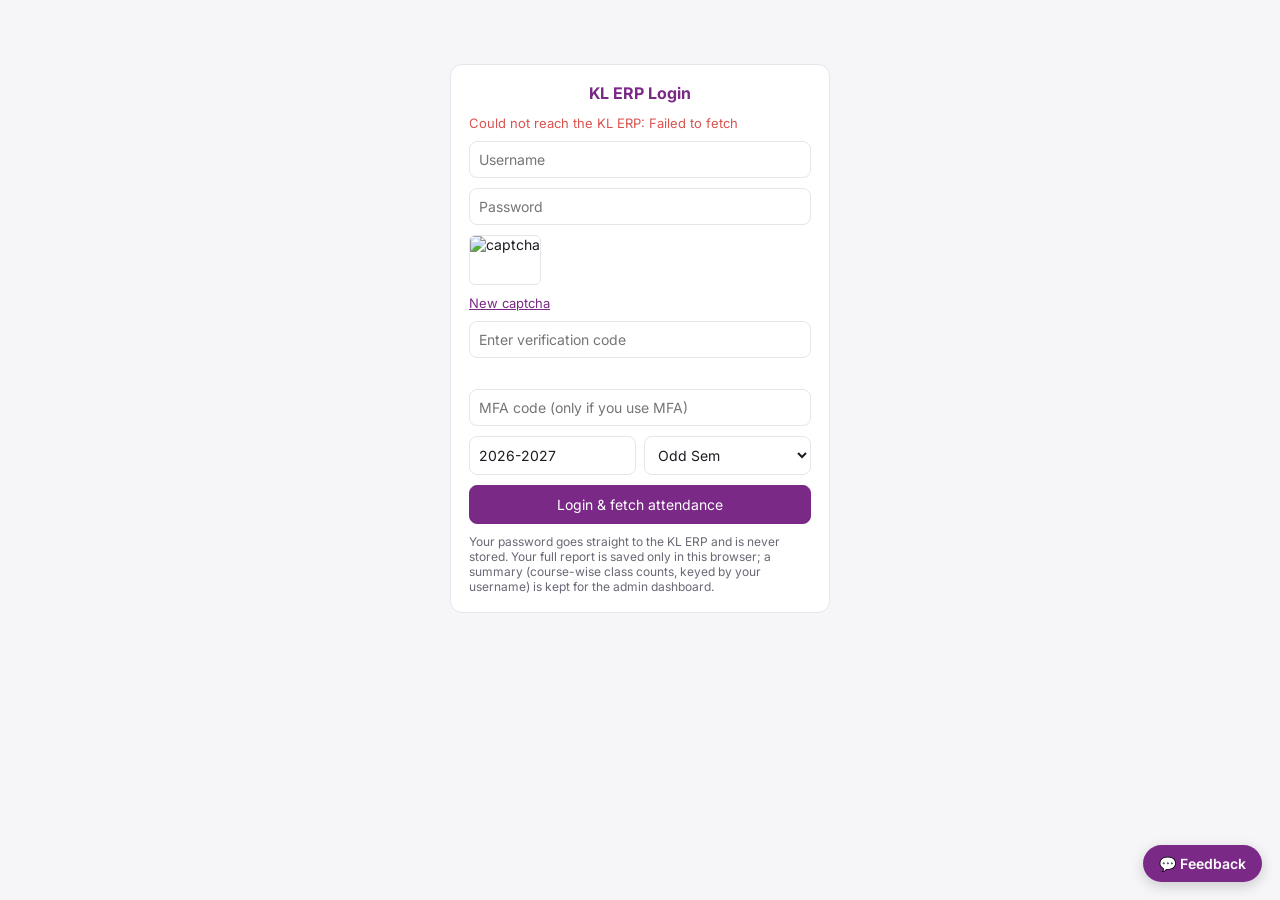
==== index.html @ fac348c5 "KLEF ERP frontend: attendance report, academic calendar, admin, feedback, on-device captcha auto-fil" ====
<!DOCTYPE html>
<html lang="en"><head><meta charset="utf-8"><meta name="viewport" content="width=device-width,initial-scale=1">
<title>Attendance · 2026-27 Odd Sem</title>
<link href="https://fonts.googleapis.com/css2?family=Inter:wght@400;500;600;700&display=swap" rel="stylesheet">
<link rel="stylesheet" href="css/app.css">
</head><body><div class="wrap"><div id="login" class="card" style="max-width:380px;margin:40px auto;display:none">
<h2 style="color:var(--acc);text-align:center">KL ERP Login</h2>
<form id="lf" style="display:flex;flex-direction:column;gap:10px">
<div id="lerr" style="color:var(--a);font-size:13px"></div>
<input name="username" placeholder="Username" required autocomplete="username">
<input name="password" type="password" placeholder="Password" required autocomplete="current-password">
<img id="cap" alt="captcha" title="Click for a new captcha" style="height:50px;align-self:flex-start;border:1px solid var(--line);border-radius:6px;background:#fff;cursor:pointer">
<a href="#" id="newcap" style="font-size:13px;color:var(--acc)">New captcha</a>
<input name="captcha" placeholder="Enter verification code" required autocomplete="off">
<div id="capst" class="mut" style="font-size:12px;margin-top:-4px;min-height:15px"></div>
<input name="mfa" placeholder="MFA code (only if you use MFA)" autocomplete="one-time-code">
<div style="display:flex;gap:8px"><input name="year" style="flex:1;min-width:0" title="Academic year"><select name="sem" style="flex:1"><option>Odd Sem</option><option>Even Sem</option><option>Summer Term</option><option>Term3</option></select></div>
<button id="lbtn" class="on" style="padding:10px">Login &amp; fetch attendance</button>
<a href="#" id="cancel" style="font-size:13px;color:var(--acc);text-align:center;display:none">← back to saved report</a>
<p class="mut" style="font-size:12px;margin:0">Your password goes straight to the KL ERP and is never stored. Your full report is saved only in this browser; a summary (course-wise class counts, keyed by your username) is kept for the admin dashboard.</p>
</form></div>
<style>#lf input,#lf select{padding:9px;border:1px solid var(--line);border-radius:8px;background:var(--card);color:var(--ink);font:inherit}</style><div id="report" style="display:none">
<nav class="top"><a href="./" class="cur">Attendance</a><a href="calendar">Academic calendar</a></nav>
<header><div><h1>Attendance Report</h1><div class="mut"><span id="who"></span>KL University · <span id="term"></span></div></div>
<div style="text-align:right"><div class="mut" id="asof"></div><a href="#" id="refresh" style="display:inline-block;margin-top:6px;padding:6px 12px;border-radius:8px;background:var(--acc);color:#fff;text-decoration:none">↻ Refresh from ERP</a></div></header>
<div class="tiles" id="tiles"></div>

<div class="card"><div class="controls" style="justify-content:space-between"><h2 style="margin:0">Course structure &amp; consolidated attendance</h2>
<label class="mut">Target % <select id="tgt"><option>75</option><option>80</option><option selected>85</option></select></label></div>
<div class="scroll"><table id="ctab"></table></div>
<p class="mut" style="font-size:12px;margin:10px 0 0">L = Lecture, P = Practical, S = Skill. "Weighted %" is the ERP's own figure. "To reach" = classes in a row you'd need to attend to get to the target; "Can skip" = classes you could miss and still stay at the target. "Rest of semester" uses the academic calendar: it estimates the classes still to come until the last instruction day (skipping Sundays, holidays and exam weeks) from how often each course has met on each weekday so far. Pick the target your department uses.</p></div>

<div class="card"><h2>Attendance calendar</h2>
<div class="controls"><select id="cf"></select></div>
<div class="months" id="months"></div>
<div class="legend" style="flex-wrap:wrap"><span style="--c:var(--p)">All present</span><span style="--c:var(--mix)">Some absent</span><span style="--c:var(--a)">All absent</span><span id="klegend" style="display:contents"></span></div>
<div id="detail" class="mut">Click a day to see every hour and what the academic calendar says about it.</div></div>

<div class="card"><h2>Course-wise register</h2><div id="reg"></div></div>

<div class="card"><h2>Days with absences</h2><div class="scroll"><table id="abs"></table></div></div>
</div></div>
<script type="module">
import {API} from "./js/config.js";
import {solve,warmUp} from "./js/captcha-solver.js";
import {KINDS,termFor,termStats,project,plan,lastLogged,addDays,eventsOn,kindOn,todayKey} from "./js/academic-calendar.js";
let META,D,TERM,PROJ,TS;
const tcase=s=>s.toLowerCase().replace(/\b\w/g,m=>m.toUpperCase()).replace(/\b(And|For|Of|To|In)\b/g,x=>x.toLowerCase());
const T={L:'Lecture',P:'Practical',S:'Skill',T:'Tutorial'};
const pc=(a,c)=>c?a/c*100:0, f1=x=>x.toFixed(1)+'%';
const col=p=>p>=85?'var(--p)':p>=75?'var(--mix)':'var(--a)';
function prep(){D.forEach((c,i)=>{c.id=i;c.name=tcase(c.name)})}
function tiles(){const tc=D.reduce((s,c)=>s+c.tc,0),ta=D.reduce((s,c)=>s+c.ta,0);
 const codes=new Set(D.map(c=>c.code)).size, low=D.filter(c=>pc(c.ta,c.tc)<+tgt.value).length;
 const days=new Set(D.flatMap(c=>c.s.map(s=>s[0]))).size;
 document.getElementById('tiles').innerHTML=[['Overall attendance',f1(pc(ta,tc))],['Classes attended',ta+' / '+tc],['Classes missed',tc-ta],['Courses',codes+' ('+D.length+' parts)'],['Working days logged',days],['Below '+tgt.value+'%',low],...calTiles()].map(([k,v])=>`<div class="tile"><span class="mut">${k}</span><b>${v}</b></div>`).join('')}
function ctab(){const t=+tgt.value/100;let h=`<tr><th>Code</th><th>Course</th><th>Type</th><th>Section</th><th class="n">Held</th><th class="n">Attended</th><th class="n">Absent</th><th>%</th><th class="n">Weighted %</th><th class="n">To reach / Can skip</th><th>Rest of semester</th></tr>`;
 const g={};D.forEach(c=>(g[c.code]=g[c.code]||[]).push(c));
 for(const k in g){const cs=g[k];if(cs.length>1){const tc=cs.reduce((s,c)=>s+c.tc,0),ta=cs.reduce((s,c)=>s+c.ta,0);h+=`<tr class="grp"><td>${k}</td><td>${cs[0].name}</td><td colspan="2">${cs.length} components, combined</td><td class="n">${tc}</td><td class="n">${ta}</td><td class="n">${tc-ta}</td><td>${bar(pc(ta,tc))}</td><td></td><td></td><td>${TERM?rest(ta,tc,cs.reduce((s,c)=>s+PROJ.rem[c.id],0)):''}</td></tr>`}
  cs.forEach(c=>{const p=pc(c.ta,c.tc);const need=Math.max(0,Math.ceil((t*c.tc-c.ta)/(1-t)));const skip=Math.max(0,Math.floor(c.ta/t-c.tc));
   h+=`<tr><td>${cs.length>1?'':k}</td><td>${cs.length>1?'<span class="mut">↳ '+T[c.ltps]+'</span>':c.name}</td><td>${T[c.ltps]||c.ltps}</td><td>${c.sec}</td><td class="n">${c.tc}</td><td class="n">${c.ta}</td><td class="n">${c.tab}</td><td>${bar(p)}</td><td class="n">${c.wp}</td><td class="n">${need?`<span class="pill bad">attend ${need}</span>`:`<span class="pill ok">skip ${skip}</span>`}</td><td>${TERM?rest(c.ta,c.tc,PROJ.rem[c.id]):'<span class="mut">not in calendar</span>'}</td></tr>`})}
 const tc=D.reduce((s,c)=>s+c.tc,0),ta=D.reduce((s,c)=>s+c.ta,0);
 h+=`<tr style="font-weight:700"><td></td><td>TOTAL</td><td></td><td></td><td class="n">${tc}</td><td class="n">${ta}</td><td class="n">${tc-ta}</td><td>${bar(pc(ta,tc))}</td><td></td><td></td><td>${TERM?rest(ta,tc,D.reduce((s,c)=>s+PROJ.rem[c.id],0)):''}</td></tr>`;
 document.getElementById('ctab').innerHTML=h}
const bar=p=>`<span class="bar"><i style="width:${p}%;background:${col(p)}"></i></span>${f1(p)}`;
const lab=c=>c.name+' ('+(T[c.ltps]||c.ltps)+')';
function byDay(){const m={};D.forEach(c=>{if(cf.value!=='all'&&+cf.value!==c.id)return;c.s.forEach(([d,h,k])=>(m[d]=m[d]||[]).push({c,h,k}))});return m}
function cal(){const m=byDay(),td=todayKey();let out='';const ds=D.flatMap(c=>c.s.map(s=>s[0])).sort();
 const lo=[ds[0],TERM?.start].filter(Boolean).sort()[0],hi=[ds.at(-1),TERM?.end].filter(Boolean).sort().at(-1);
 if(!lo){months.innerHTML='<p class="mut">No classes logged yet.</p>';return}
 const y0=+lo.slice(0,4),m0=+lo.slice(5,7),y1=+hi.slice(0,4),m1=+hi.slice(5,7);
 for(let y=y0,mo=m0;y<y1||(y===y1&&mo<=m1);mo===12?(y++,mo=1):mo++){const first=new Date(y,mo-1,1),n=new Date(y,mo,0).getDate();let g='MTWTFSS'.split('').map(x=>`<div class="dow">${x}</div>`).join('');for(let i=0;i<(first.getDay()+6)%7;i++)g+='<div></div>';
 for(let d=1;d<=n;d++){const key=`${y}-${String(mo).padStart(2,'0')}-${String(d).padStart(2,'0')}`,e=m[key],k=kindOn(key),a=e?e.filter(x=>x.k==='A').length:0;
  const cls=['day',e&&'has',k&&'ev',key===td&&'today'].filter(Boolean).join(' '),bg=!e?'':a===0?'var(--p)':a===e.length?'var(--a)':'var(--mix)';
  const st=[bg&&'background:'+bg,k&&'--k:'+KINDS[k].color].filter(Boolean).join(';');
  g+=`<div class="${cls}" data-d="${key}" style="${st}" title="${eventsOn(key).map(x=>x.label).join(' · ')}">${d}${e?`<small>${e.length-a}/${e.length}</small>`:''}</div>`}
 out+=`<div class="mon"><h3>${first.toLocaleString('en',{month:'long'})} ${y}</h3><div class="grid">${g}</div></div>`}
 months.innerHTML=out;months.querySelectorAll('.has,.ev').forEach(el=>{el.style.cursor='pointer';el.onclick=()=>{months.querySelectorAll('.sel').forEach(x=>x.classList.remove('sel'));el.classList.add('sel');show(el.dataset.d,m[el.dataset.d]||[])}});
 const used=new Set((TERM?TERM.events:[]).map(e=>e.kind));klegend.innerHTML=Object.entries(KINDS).filter(([k])=>used.has(k)).map(([,v])=>`<span style="--c:${v.color}">${v.label}</span>`).join('')}
function show(d,e){e.sort((a,b)=>a.h-b.h);detail.classList.remove('mut');detail.innerHTML=`<b>${new Date(d).toDateString()}</b> ${eventsOn(d).map(x=>`<span class="kpill" style="--k:${KINDS[x.kind].color}">${x.label}</span>`).join(' ')}`+(!e.length?'<p class="mut" style="margin:8px 0 0">No classes logged on this day.</p>':`<table style="margin-top:8px"><tr><th>Hour</th><th>Course</th><th>Section</th><th>Status</th></tr>${e.map(x=>`<tr><td>${x.h}</td><td>${lab(x.c)}</td><td>${x.c.sec}</td><td class="mark ${x.k}">${x.k==='P'?'Present':x.k==='A'?'Absent':x.k}</td></tr>`).join('')}</table>`)}
function reg(){document.getElementById('reg').innerHTML=D.map(c=>`<div style="margin-bottom:14px"><div style="display:flex;justify-content:space-between;margin-bottom:6px"><b>${c.code} · ${lab(c)}</b><span class="mut">${c.ta}/${c.tc} · ${c.pct}</span></div><div class="dots">${c.s.map(([d,h,k])=>`<div class="dot" title="${d} · Hour ${h} · ${k==='P'?'Present':'Absent'}" style="background:${k==='P'?'var(--p)':k==='A'?'var(--a)':'var(--mut)'}"></div>`).join('')}</div></div>`).join('')+'<p class="mut" style="font-size:12px">Each square is one class hour, oldest first. Hover over a square to see the date and hour.</p>'}
function abs(){const m={};D.forEach(c=>c.s.forEach(([d,h,k])=>{if(k==='A')(m[d]=m[d]||[]).push(lab(c)+' · H'+h)}));const ks=Object.keys(m).sort();
 document.getElementById('abs').innerHTML='<tr><th>Date</th><th>Day</th><th class="n">Hours missed</th><th>Classes</th></tr>'+ks.map(k=>`<tr><td>${k.split('-').reverse().join('/')}</td><td>${new Date(k).toLocaleDateString('en',{weekday:'short'})}</td><td class="n">${m[k].length}</td><td style="white-space:normal">${m[k].join(', ')}</td></tr>`).join('')}
const fmt=k=>new Date(k).toLocaleDateString('en-IN',{day:'numeric',month:'short'});
function calTiles(){if(!TERM)return[];const n=TS.upcoming[0],sm=x=>`<small style="display:block;font-size:12px;font-weight:500" class="mut">${x}</small>`;
 return[['Class days left',PROJ.left+sm('until '+fmt(TERM.lastClass)+' (last instruction day)')],
  ...(n?[[n.inDays<=0?'Happening now':'Next up',(n.inDays<=0?'Today':n.inDays===1?'Tomorrow':'In '+n.inDays+' days')+sm(n.label)]]:[])]}
function rest(ta,tc,r){const {best,skip}=plan(ta,tc,r,+tgt.value/100),pre=`<span class="mut">~${r} left · </span>`;
 return pre+(skip<0?`<span class="pill bad">max ${f1(best)}</span>`:skip===0?`<span class="pill bad">attend all</span>`:skip>=r?`<span class="pill ok">can miss all</span>`:`<span class="pill ok">can miss ${skip}</span>`)}
function all(){tiles();ctab()}
function boot(){TERM=termFor(META.year,META.sem);if(TERM){PROJ=project(TERM,D,lastLogged(D)||addDays(TERM.classStart,-1));TS=termStats(TERM)}
who.textContent=META.id?META.id+' · ':'';term.textContent=META.year+' '+META.sem;asof.textContent='Fetched from KL ERP · '+META.at;
cf.innerHTML='<option value="all">All courses</option>'+D.map(c=>`<option value="${c.id}">${lab(c)}</option>`).join('');detail.className='mut';detail.textContent='Click a day to see every hour and what the academic calendar says about it.';all();cal();reg();abs()}
tgt.onchange=all;cf.onchange=()=>{cal();detail.className='mut';detail.textContent='Click a day to see every hour and what the academic calendar says about it.'};
const $=id=>document.getElementById(id);
function showReport(v){META=v.meta;D=v.d;prep();$('login').style.display='none';$('report').style.display='';boot()}
async function captcha(){$('cap').src='';$('capst').textContent='';try{const r=await fetch(API+'/api/captcha',{cache:'no-store'});const j=await r.json();if(!r.ok)throw new Error(j.error);TOKEN=j.token;$('cap').src=j.img;autofill()}catch(e){$('lerr').textContent='Could not reach the KL ERP: '+e.message}}
// read the captcha on-device and fill it in, unless the student has typed something themselves
let autoCode='',TOKEN='';
async function autofill(){const img=$('cap'),f=$('lf'),src=img.src;$('capst').textContent='Reading captcha…';
 try{await img.decode();const code=await solve(img);if(img.src!==src)return;
  if(!f.captcha.value||f.captcha.value===autoCode){f.captcha.value=autoCode=code;$('capst').textContent='✨ Auto-filled — check it matches the image'}else $('capst').textContent=''}
 catch(e){if(img.src===src)$('capst').textContent='Auto-fill unavailable — type the code'}}
function showLogin(err=''){$('report').style.display='none';$('login').style.display='';$('lerr').textContent=err;
 const f=$('lf'),n=new Date(),y=n.getFullYear(),odd=n.getMonth()>=6;if(!f.year.value){f.year.value=odd?y+'-'+(y+1):(y-1)+'-'+y;f.sem.value=odd?'Odd Sem':'Even Sem'}
 f.captcha.value='';autoCode='';f.mfa.value='';$('cancel').style.display=saved()?'':'none';captcha()}
const saved=()=>{try{return JSON.parse(localStorage.getItem('klatt'))}catch(e){return null}};
$('lf').onsubmit=async e=>{e.preventDefault();const b=$('lbtn');b.disabled=true;b.textContent='Logging in & fetching…';$('lerr').textContent='';
 try{const r=await fetch(API+'/api/fetch',{method:'POST',headers:{'Content-Type':'application/json'},body:JSON.stringify({...Object.fromEntries(new FormData($('lf'))),token:TOKEN})});const j=await r.json();
  if(!r.ok)throw new Error(j.error||'Failed');try{localStorage.setItem('klatt',JSON.stringify(j))}catch(e){}$('lf').password.value='';showReport(j)}
 catch(err){showLogin(err.message)}finally{b.disabled=false;b.textContent='Login & fetch attendance'}};
$('newcap').onclick=e=>{e.preventDefault();captcha()};$('cap').onclick=captcha;$('lf').captcha.oninput=()=>$('capst').textContent='';warmUp();$('refresh').onclick=e=>{e.preventDefault();showLogin()};$('cancel').onclick=e=>{e.preventDefault();showReport(saved())};
const s=saved();s&&s.d?showReport(s):showLogin();
</script>
<script type="module" src="js/feedback.js"></script>
</body></html>
---- css/app.css ----
:root{--bg:#f6f5f8;--card:#fff;--ink:#1d1b22;--mut:#6b6775;--line:#e7e4ec;--acc:#7a2a86;--p:#2f9e6b;--a:#d9534f;--mix:#e6a23c;--pl:#e3f4ec;--al:#fbe4e3}
@media (prefers-color-scheme:dark){:root{--bg:#141217;--card:#1e1b22;--ink:#eeeaf2;--mut:#9d97a8;--line:#2e2a35;--pl:#173326;--al:#3a1d1c}}
*{box-sizing:border-box}body{margin:0;font-family:Inter,system-ui,sans-serif;background:var(--bg);color:var(--ink);font-size:14px}
.wrap{max-width:1150px;margin:0 auto;padding:24px 18px 60px}
h1{font-size:22px;margin:0}h2{font-size:16px;margin:0 0 12px}.mut{color:var(--mut)}
header{display:flex;justify-content:space-between;align-items:flex-end;flex-wrap:wrap;gap:12px;margin-bottom:18px}
.card{background:var(--card);border:1px solid var(--line);border-radius:12px;padding:18px;margin-bottom:18px}
.tiles{display:grid;grid-template-columns:repeat(auto-fit,minmax(150px,1fr));gap:12px;margin-bottom:18px}
.tile{background:var(--card);border:1px solid var(--line);border-radius:12px;padding:14px}.tile b{display:block;font-size:24px;margin-top:4px}
table{width:100%;border-collapse:collapse}th,td{padding:8px 10px;text-align:left;border-bottom:1px solid var(--line);white-space:nowrap}
th{font-size:12px;color:var(--mut);font-weight:600}td.n,th.n{text-align:right;font-variant-numeric:tabular-nums}
.scroll{overflow-x:auto}.bar{height:6px;background:var(--line);border-radius:3px;width:90px;display:inline-block;vertical-align:middle;margin-right:8px;overflow:hidden}.bar i{display:block;height:100%}
.pill{display:inline-block;padding:2px 8px;border-radius:99px;font-size:12px;font-weight:600}
.ok{background:var(--pl);color:var(--p)}.bad{background:var(--al);color:var(--a)}
.grp td{background:color-mix(in srgb,var(--acc) 7%,transparent);font-weight:600}
.controls{display:flex;gap:10px;flex-wrap:wrap;align-items:center;margin-bottom:14px}
select,button{font:inherit;padding:6px 10px;border:1px solid var(--line);border-radius:8px;background:var(--card);color:var(--ink)}
button.on{background:var(--acc);color:#fff;border-color:var(--acc)}
.months{display:grid;grid-template-columns:repeat(auto-fit,minmax(250px,1fr));gap:16px}
.mon h3{font-size:14px;margin:0 0 8px}.grid{display:grid;grid-template-columns:repeat(7,1fr);gap:4px}
.dow{font-size:11px;color:var(--mut);text-align:center}
.day{aspect-ratio:1;border-radius:7px;display:flex;flex-direction:column;align-items:center;justify-content:center;font-size:12px;border:1px solid var(--line);cursor:default;position:relative}
.day.has{cursor:pointer;color:#fff;border:none;font-weight:600}.day small{font-size:9px;font-weight:500;opacity:.9}
.day.sel{outline:2px solid var(--ink);outline-offset:1px}
.legend{display:flex;gap:14px;font-size:12px;color:var(--mut);margin-top:12px}.legend span::before{content:"";display:inline-block;width:10px;height:10px;border-radius:3px;margin-right:5px;vertical-align:-1px;background:var(--c)}
#detail{margin-top:14px;min-height:40px}
.dots{display:flex;gap:3px;flex-wrap:wrap}.dot{width:14px;height:14px;border-radius:3px}
.mark{font-weight:700}.mark.P{color:var(--p)}.mark.A{color:var(--a)}
.day.today{outline:2px dashed var(--acc);outline-offset:1px}
.day.ev{border-color:var(--k);background:color-mix(in srgb,var(--k) 22%,transparent)}
.day.has.ev{box-shadow:inset 0 -4px 0 var(--k);border:none}
.kpill{display:inline-block;padding:1px 7px;border-radius:99px;font-size:11px;font-weight:600;color:#fff;background:var(--k)}
nav.top{display:flex;gap:14px;font-size:13px;margin-bottom:14px}nav.top a{color:var(--acc);text-decoration:none}nav.top a.cur{font-weight:700}
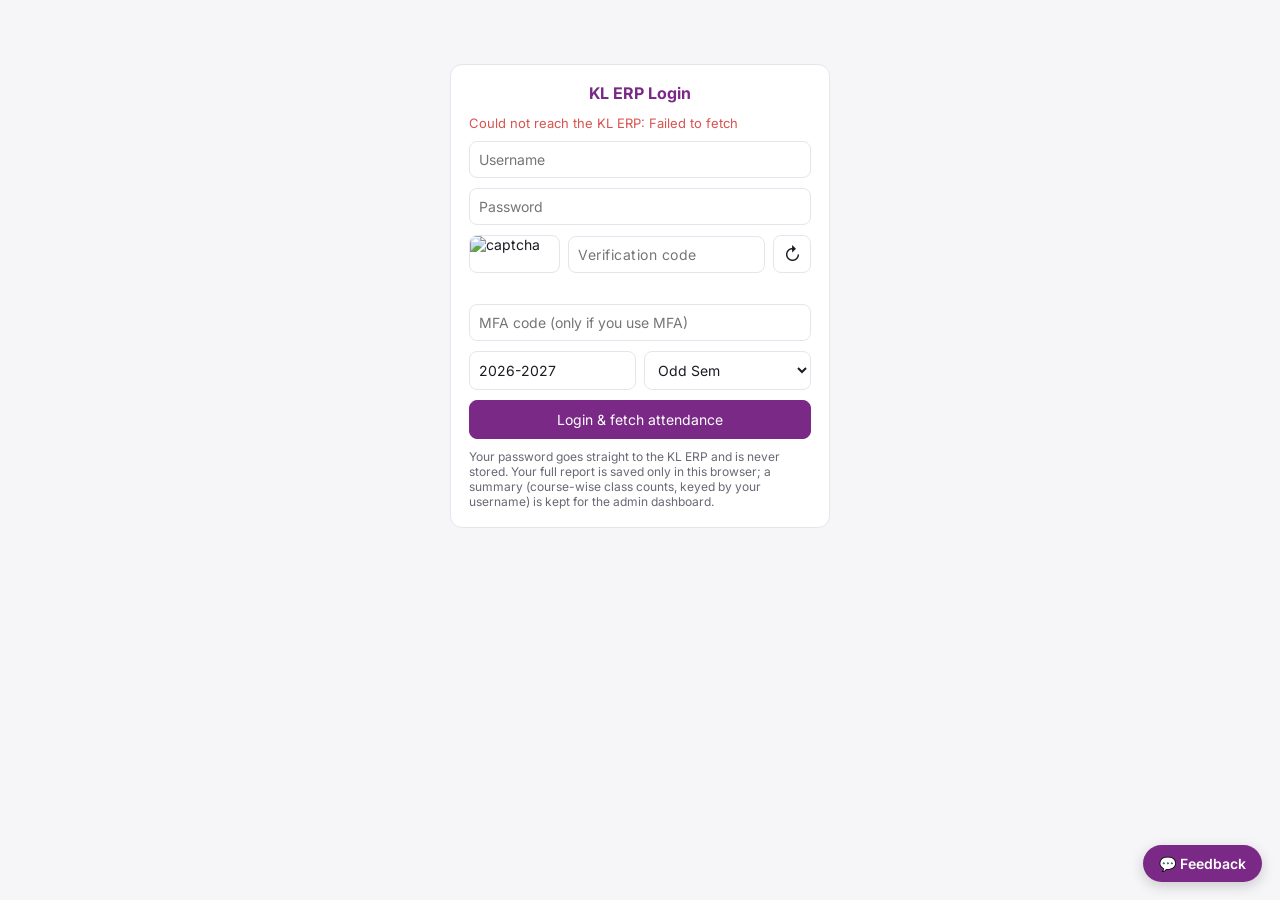
==== commit 264e9776: "Login: show captcha pre-filled from the backend's guess; drop browser-side model Compact captcha row" ====
--- a/index.html
+++ b/index.html
@@ -9,17 +9,17 @@
 <div id="lerr" style="color:var(--a);font-size:13px"></div>
 <input name="username" placeholder="Username" required autocomplete="username">
 <input name="password" type="password" placeholder="Password" required autocomplete="current-password">
-<img id="cap" alt="captcha" title="Click for a new captcha" style="height:50px;align-self:flex-start;border:1px solid var(--line);border-radius:6px;background:#fff;cursor:pointer">
-<a href="#" id="newcap" style="font-size:13px;color:var(--acc)">New captcha</a>
-<input name="captcha" placeholder="Enter verification code" required autocomplete="off">
-<div id="capst" class="mut" style="font-size:12px;margin-top:-4px;min-height:15px"></div>
+<div class="caprow"><img id="cap" alt="captcha" title="Tap for a new captcha"><input name="captcha" placeholder="Verification code" required autocomplete="off" autocapitalize="off" spellcheck="false"><button type="button" id="newcap" title="New captcha" aria-label="New captcha">↻</button></div>
+<div id="capst"></div>
 <input name="mfa" placeholder="MFA code (only if you use MFA)" autocomplete="one-time-code">
 <div style="display:flex;gap:8px"><input name="year" style="flex:1;min-width:0" title="Academic year"><select name="sem" style="flex:1"><option>Odd Sem</option><option>Even Sem</option><option>Summer Term</option><option>Term3</option></select></div>
 <button id="lbtn" class="on" style="padding:10px">Login &amp; fetch attendance</button>
 <a href="#" id="cancel" style="font-size:13px;color:var(--acc);text-align:center;display:none">← back to saved report</a>
 <p class="mut" style="font-size:12px;margin:0">Your password goes straight to the KL ERP and is never stored. Your full report is saved only in this browser; a summary (course-wise class counts, keyed by your username) is kept for the admin dashboard.</p>
 </form></div>
-<style>#lf input,#lf select{padding:9px;border:1px solid var(--line);border-radius:8px;background:var(--card);color:var(--ink);font:inherit}</style><div id="report" style="display:none">
+<style>.caprow{display:flex;gap:8px;align-items:center}.caprow img{height:38px;width:91px;flex:none;border:1px solid var(--line);border-radius:8px;background:#fff;cursor:pointer;object-fit:contain}.caprow input{flex:1;min-width:0;letter-spacing:.5px}.caprow button{flex:none;width:38px;height:38px;padding:0;font-size:18px;cursor:pointer}
+#capst{font-size:12px;margin-top:-4px;min-height:15px;color:var(--mut)}#capst.ok{color:var(--p);font-weight:600}
+#lf input,#lf select{padding:9px;border:1px solid var(--line);border-radius:8px;background:var(--card);color:var(--ink);font:inherit}</style><div id="report" style="display:none">
 <nav class="top"><a href="./" class="cur">Attendance</a><a href="calendar">Academic calendar</a></nav>
 <header><div><h1>Attendance Report</h1><div class="mut"><span id="who"></span>KL University · <span id="term"></span></div></div>
 <div style="text-align:right"><div class="mut" id="asof"></div><a href="#" id="refresh" style="display:inline-block;margin-top:6px;padding:6px 12px;border-radius:8px;background:var(--acc);color:#fff;text-decoration:none">↻ Refresh from ERP</a></div></header>
@@ -42,7 +42,6 @@
 </div></div>
 <script type="module">
 import {API} from "./js/config.js";
-import {solve,warmUp} from "./js/captcha-solver.js";
 import {KINDS,termFor,termStats,project,plan,lastLogged,addDays,eventsOn,kindOn,todayKey} from "./js/academic-calendar.js";
 let META,D,TERM,PROJ,TS;
 const tcase=s=>s.toLowerCase().replace(/\b\w/g,m=>m.toUpperCase()).replace(/\b(And|For|Of|To|In)\b/g,x=>x.toLowerCase());
@@ -94,13 +93,12 @@
 tgt.onchange=all;cf.onchange=()=>{cal();detail.className='mut';detail.textContent='Click a day to see every hour and what the academic calendar says about it.'};
 const $=id=>document.getElementById(id);
 function showReport(v){META=v.meta;D=v.d;prep();$('login').style.display='none';$('report').style.display='';boot()}
-async function captcha(){$('cap').src='';$('capst').textContent='';try{const r=await fetch(API+'/api/captcha',{cache:'no-store'});const j=await r.json();if(!r.ok)throw new Error(j.error);TOKEN=j.token;$('cap').src=j.img;autofill()}catch(e){$('lerr').textContent='Could not reach the KL ERP: '+e.message}}
-// read the captcha on-device and fill it in, unless the student has typed something themselves
+async function captcha(){const f=$('lf'),st=$('capst');$('cap').src='';st.className='';st.textContent='Loading captcha…';if(f.captcha.value===autoCode)f.captcha.value='';
+ try{const r=await fetch(API+'/api/captcha',{cache:'no-store'});const j=await r.json();if(!r.ok)throw new Error(j.error);TOKEN=j.token;$('cap').src=j.img;
+  // the backend's reading of the captcha, shown pre-filled next to the image; anything the student typed wins
+  if(j.guess&&!f.captcha.value){f.captcha.value=autoCode=j.guess;st.className='ok';st.textContent='✓ Auto-filled'}else st.textContent=''}
+ catch(e){st.textContent='';$('lerr').textContent='Could not reach the KL ERP: '+e.message}}
 let autoCode='',TOKEN='';
-async function autofill(){const img=$('cap'),f=$('lf'),src=img.src;$('capst').textContent='Reading captcha…';
- try{await img.decode();const code=await solve(img);if(img.src!==src)return;
-  if(!f.captcha.value||f.captcha.value===autoCode){f.captcha.value=autoCode=code;$('capst').textContent='✨ Auto-filled — check it matches the image'}else $('capst').textContent=''}
- catch(e){if(img.src===src)$('capst').textContent='Auto-fill unavailable — type the code'}}
 function showLogin(err=''){$('report').style.display='none';$('login').style.display='';$('lerr').textContent=err;
  const f=$('lf'),n=new Date(),y=n.getFullYear(),odd=n.getMonth()>=6;if(!f.year.value){f.year.value=odd?y+'-'+(y+1):(y-1)+'-'+y;f.sem.value=odd?'Odd Sem':'Even Sem'}
  f.captcha.value='';autoCode='';f.mfa.value='';$('cancel').style.display=saved()?'':'none';captcha()}
@@ -109,7 +107,7 @@
  try{const r=await fetch(API+'/api/fetch',{method:'POST',headers:{'Content-Type':'application/json'},body:JSON.stringify({...Object.fromEntries(new FormData($('lf'))),token:TOKEN})});const j=await r.json();
   if(!r.ok)throw new Error(j.error||'Failed');try{localStorage.setItem('klatt',JSON.stringify(j))}catch(e){}$('lf').password.value='';showReport(j)}
  catch(err){showLogin(err.message)}finally{b.disabled=false;b.textContent='Login & fetch attendance'}};
-$('newcap').onclick=e=>{e.preventDefault();captcha()};$('cap').onclick=captcha;$('lf').captcha.oninput=()=>$('capst').textContent='';warmUp();$('refresh').onclick=e=>{e.preventDefault();showLogin()};$('cancel').onclick=e=>{e.preventDefault();showReport(saved())};
+$('newcap').onclick=captcha;$('cap').onclick=captcha;$('lf').captcha.oninput=()=>{const st=$('capst');st.className='';st.textContent=''};$('refresh').onclick=e=>{e.preventDefault();showLogin()};$('cancel').onclick=e=>{e.preventDefault();showReport(saved())};
 const s=saved();s&&s.d?showReport(s):showLogin();
 </script>
 <script type="module" src="js/feedback.js"></script>
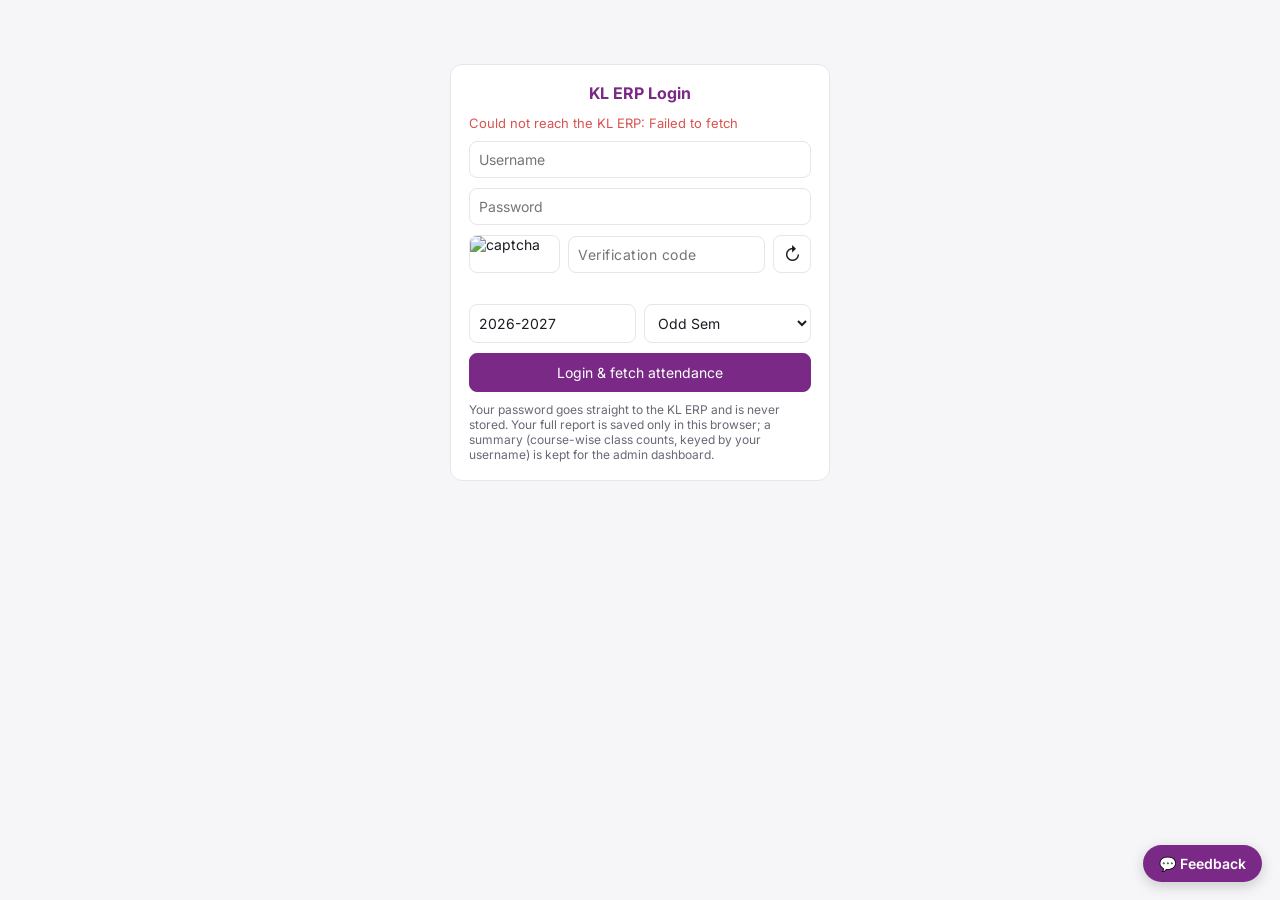
==== commit 7181af09: "Login: show the MFA field only when the account requires it Hidden by default; checks /api/mfa-check" ====
--- a/index.html
+++ b/index.html
@@ -11,7 +11,7 @@
 <input name="password" type="password" placeholder="Password" required autocomplete="current-password">
 <div class="caprow"><img id="cap" alt="captcha" title="Tap for a new captcha"><input name="captcha" placeholder="Verification code" required autocomplete="off" autocapitalize="off" spellcheck="false"><button type="button" id="newcap" title="New captcha" aria-label="New captcha">↻</button></div>
 <div id="capst"></div>
-<input name="mfa" placeholder="MFA code (only if you use MFA)" autocomplete="one-time-code">
+<div id="mfaWrap" style="display:none"><input name="mfa" placeholder="MFA code" autocomplete="one-time-code" inputmode="numeric" style="width:100%"><div class="mut" style="font-size:12px;margin-top:4px">Your account has MFA on — enter the code from your authenticator.</div></div>
 <div style="display:flex;gap:8px"><input name="year" style="flex:1;min-width:0" title="Academic year"><select name="sem" style="flex:1"><option>Odd Sem</option><option>Even Sem</option><option>Summer Term</option><option>Term3</option></select></div>
 <button id="lbtn" class="on" style="padding:10px">Login &amp; fetch attendance</button>
 <a href="#" id="cancel" style="font-size:13px;color:var(--acc);text-align:center;display:none">← back to saved report</a>
@@ -96,18 +96,21 @@
 async function captcha(){const f=$('lf'),st=$('capst');$('cap').src='';st.className='';st.textContent='Loading captcha…';if(f.captcha.value===autoCode)f.captcha.value='';
  try{const r=await fetch(API+'/api/captcha',{cache:'no-store'});const j=await r.json();if(!r.ok)throw new Error(j.error);TOKEN=j.token;$('cap').src=j.img;
   // the backend's reading of the captcha, shown pre-filled next to the image; anything the student typed wins
-  if(j.guess&&!f.captcha.value){f.captcha.value=autoCode=j.guess;st.className='ok';st.textContent='✓ Auto-filled'}else st.textContent=''}
+  if(j.guess&&!f.captcha.value){f.captcha.value=autoCode=j.guess;st.className='ok';st.textContent='✓ Auto-filled'}else st.textContent='';if(f.username.value.trim())mfaCheck()}
  catch(e){st.textContent='';$('lerr').textContent='Could not reach the KL ERP: '+e.message}}
 let autoCode='',TOKEN='';
+async function mfaCheck(){const f=$('lf'),u=f.username.value.trim(),w=$('mfaWrap');if(!u||!TOKEN){w.style.display='none';f.mfa.required=false;return}
+ try{const r=await fetch(API+'/api/mfa-check',{method:'POST',headers:{'Content-Type':'application/json'},body:JSON.stringify({token:TOKEN,username:u})});const j=await r.json();
+  w.style.display=j.mfa?'':'none';f.mfa.required=!!j.mfa;if(!j.mfa)f.mfa.value=''}catch(e){w.style.display='none';f.mfa.required=false}}
 function showLogin(err=''){$('report').style.display='none';$('login').style.display='';$('lerr').textContent=err;
  const f=$('lf'),n=new Date(),y=n.getFullYear(),odd=n.getMonth()>=6;if(!f.year.value){f.year.value=odd?y+'-'+(y+1):(y-1)+'-'+y;f.sem.value=odd?'Odd Sem':'Even Sem'}
- f.captcha.value='';autoCode='';f.mfa.value='';$('cancel').style.display=saved()?'':'none';captcha()}
+ f.captcha.value='';autoCode='';f.mfa.value='';f.mfa.required=false;$('mfaWrap').style.display='none';$('cancel').style.display=saved()?'':'none';captcha()}
 const saved=()=>{try{return JSON.parse(localStorage.getItem('klatt'))}catch(e){return null}};
 $('lf').onsubmit=async e=>{e.preventDefault();const b=$('lbtn');b.disabled=true;b.textContent='Logging in & fetching…';$('lerr').textContent='';
  try{const r=await fetch(API+'/api/fetch',{method:'POST',headers:{'Content-Type':'application/json'},body:JSON.stringify({...Object.fromEntries(new FormData($('lf'))),token:TOKEN})});const j=await r.json();
   if(!r.ok)throw new Error(j.error||'Failed');try{localStorage.setItem('klatt',JSON.stringify(j))}catch(e){}$('lf').password.value='';showReport(j)}
  catch(err){showLogin(err.message)}finally{b.disabled=false;b.textContent='Login & fetch attendance'}};
-$('newcap').onclick=captcha;$('cap').onclick=captcha;$('lf').captcha.oninput=()=>{const st=$('capst');st.className='';st.textContent=''};$('refresh').onclick=e=>{e.preventDefault();showLogin()};$('cancel').onclick=e=>{e.preventDefault();showReport(saved())};
+$('newcap').onclick=captcha;$('cap').onclick=captcha;$('lf').username.onchange=mfaCheck;$('lf').username.onblur=mfaCheck;$('lf').captcha.oninput=()=>{const st=$('capst');st.className='';st.textContent=''};$('refresh').onclick=e=>{e.preventDefault();showLogin()};$('cancel').onclick=e=>{e.preventDefault();showReport(saved())};
 const s=saved();s&&s.d?showReport(s):showLogin();
 </script>
 <script type="module" src="js/feedback.js"></script>
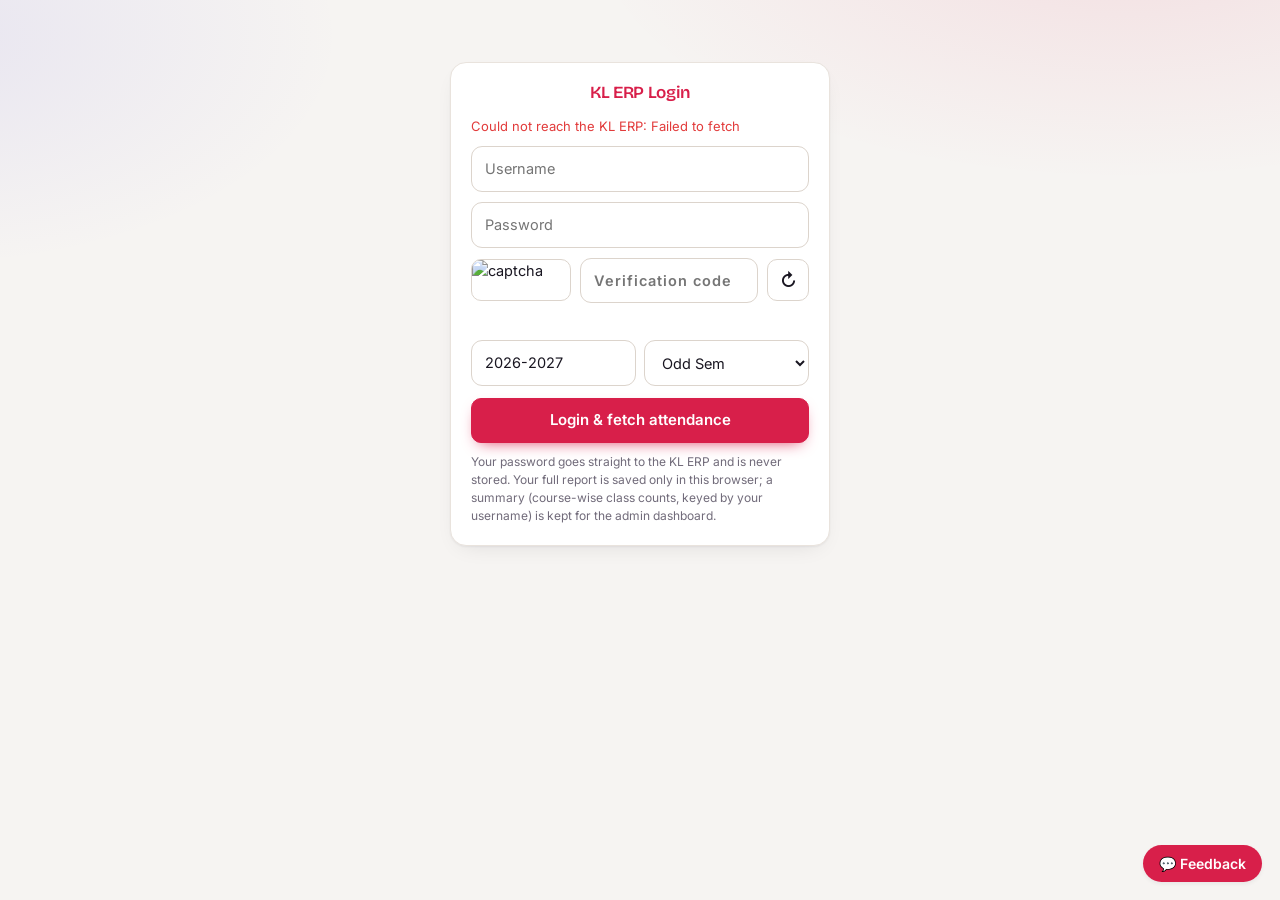
==== commit b2af16f6: "Redesign UI: new design system (crimson/indigo, Bricolage headings, soft cards, sticky glass nav) Re" ====
--- a/index.html
+++ b/index.html
@@ -1,7 +1,7 @@
 <!DOCTYPE html>
 <html lang="en"><head><meta charset="utf-8"><meta name="viewport" content="width=device-width,initial-scale=1">
 <title>Attendance · 2026-27 Odd Sem</title>
-<link href="https://fonts.googleapis.com/css2?family=Inter:wght@400;500;600;700&display=swap" rel="stylesheet">
+<link rel="preconnect" href="https://fonts.gstatic.com" crossorigin><link href="https://fonts.googleapis.com/css2?family=Bricolage+Grotesque:opsz,wght@12..96,500;12..96,600;12..96,700&family=Inter:wght@400;500;600;700&display=swap" rel="stylesheet">
 <link rel="stylesheet" href="css/app.css">
 </head><body><div class="wrap"><div id="login" class="card" style="max-width:380px;margin:40px auto;display:none">
 <h2 style="color:var(--acc);text-align:center">KL ERP Login</h2>
@@ -17,9 +17,7 @@
 <a href="#" id="cancel" style="font-size:13px;color:var(--acc);text-align:center;display:none">← back to saved report</a>
 <p class="mut" style="font-size:12px;margin:0">Your password goes straight to the KL ERP and is never stored. Your full report is saved only in this browser; a summary (course-wise class counts, keyed by your username) is kept for the admin dashboard.</p>
 </form></div>
-<style>.caprow{display:flex;gap:8px;align-items:center}.caprow img{height:38px;width:91px;flex:none;border:1px solid var(--line);border-radius:8px;background:#fff;cursor:pointer;object-fit:contain}.caprow input{flex:1;min-width:0;letter-spacing:.5px}.caprow button{flex:none;width:38px;height:38px;padding:0;font-size:18px;cursor:pointer}
-#capst{font-size:12px;margin-top:-4px;min-height:15px;color:var(--mut)}#capst.ok{color:var(--p);font-weight:600}
-#lf input,#lf select{padding:9px;border:1px solid var(--line);border-radius:8px;background:var(--card);color:var(--ink);font:inherit}</style><div id="report" style="display:none">
+<div id="report" style="display:none">
 <nav class="top"><a href="./" class="cur">Attendance</a><a href="calendar">Academic calendar</a></nav>
 <header><div><h1>Attendance Report</h1><div class="mut"><span id="who"></span>KL University · <span id="term"></span></div></div>
 <div style="text-align:right"><div class="mut" id="asof"></div><a href="#" id="refresh" style="display:inline-block;margin-top:6px;padding:6px 12px;border-radius:8px;background:var(--acc);color:#fff;text-decoration:none">↻ Refresh from ERP</a></div></header>
--- a/css/app.css
+++ b/css/app.css
@@ -1,33 +1,166 @@
-:root{--bg:#f6f5f8;--card:#fff;--ink:#1d1b22;--mut:#6b6775;--line:#e7e4ec;--acc:#7a2a86;--p:#2f9e6b;--a:#d9534f;--mix:#e6a23c;--pl:#e3f4ec;--al:#fbe4e3}
-@media (prefers-color-scheme:dark){:root{--bg:#141217;--card:#1e1b22;--ink:#eeeaf2;--mut:#9d97a8;--line:#2e2a35;--pl:#173326;--al:#3a1d1c}}
-*{box-sizing:border-box}body{margin:0;font-family:Inter,system-ui,sans-serif;background:var(--bg);color:var(--ink);font-size:14px}
-.wrap{max-width:1150px;margin:0 auto;padding:24px 18px 60px}
-h1{font-size:22px;margin:0}h2{font-size:16px;margin:0 0 12px}.mut{color:var(--mut)}
-header{display:flex;justify-content:space-between;align-items:flex-end;flex-wrap:wrap;gap:12px;margin-bottom:18px}
-.card{background:var(--card);border:1px solid var(--line);border-radius:12px;padding:18px;margin-bottom:18px}
-.tiles{display:grid;grid-template-columns:repeat(auto-fit,minmax(150px,1fr));gap:12px;margin-bottom:18px}
-.tile{background:var(--card);border:1px solid var(--line);border-radius:12px;padding:14px}.tile b{display:block;font-size:24px;margin-top:4px}
-table{width:100%;border-collapse:collapse}th,td{padding:8px 10px;text-align:left;border-bottom:1px solid var(--line);white-space:nowrap}
-th{font-size:12px;color:var(--mut);font-weight:600}td.n,th.n{text-align:right;font-variant-numeric:tabular-nums}
-.scroll{overflow-x:auto}.bar{height:6px;background:var(--line);border-radius:3px;width:90px;display:inline-block;vertical-align:middle;margin-right:8px;overflow:hidden}.bar i{display:block;height:100%}
-.pill{display:inline-block;padding:2px 8px;border-radius:99px;font-size:12px;font-weight:600}
-.ok{background:var(--pl);color:var(--p)}.bad{background:var(--al);color:var(--a)}
-.grp td{background:color-mix(in srgb,var(--acc) 7%,transparent);font-weight:600}
-.controls{display:flex;gap:10px;flex-wrap:wrap;align-items:center;margin-bottom:14px}
-select,button{font:inherit;padding:6px 10px;border:1px solid var(--line);border-radius:8px;background:var(--card);color:var(--ink)}
-button.on{background:var(--acc);color:#fff;border-color:var(--acc)}
-.months{display:grid;grid-template-columns:repeat(auto-fit,minmax(250px,1fr));gap:16px}
-.mon h3{font-size:14px;margin:0 0 8px}.grid{display:grid;grid-template-columns:repeat(7,1fr);gap:4px}
-.dow{font-size:11px;color:var(--mut);text-align:center}
-.day{aspect-ratio:1;border-radius:7px;display:flex;flex-direction:column;align-items:center;justify-content:center;font-size:12px;border:1px solid var(--line);cursor:default;position:relative}
-.day.has{cursor:pointer;color:#fff;border:none;font-weight:600}.day small{font-size:9px;font-weight:500;opacity:.9}
-.day.sel{outline:2px solid var(--ink);outline-offset:1px}
-.legend{display:flex;gap:14px;font-size:12px;color:var(--mut);margin-top:12px}.legend span::before{content:"";display:inline-block;width:10px;height:10px;border-radius:3px;margin-right:5px;vertical-align:-1px;background:var(--c)}
-#detail{margin-top:14px;min-height:40px}
-.dots{display:flex;gap:3px;flex-wrap:wrap}.dot{width:14px;height:14px;border-radius:3px}
-.mark{font-weight:700}.mark.P{color:var(--p)}.mark.A{color:var(--a)}
-.day.today{outline:2px dashed var(--acc);outline-offset:1px}
+/* KLEF ERP design system. Token names (--acc, --p, --a, --mix, --card, --line, --mut, --pl, --al)
+   are kept because pages reference them inline — only the values and component styles are new. */
+:root{
+  --bg:#f6f4f2; --bg2:#ece7e2; --card:#ffffff; --ink:#191621; --mut:#716b7a;
+  --line:#e9e3dd; --line2:#dcd4cc;
+  --acc:#d81f4a; --acc2:#5b50e0; --acc-ink:#ffffff; --acc-soft:color-mix(in srgb,var(--acc) 10%,transparent);
+  --p:#0f9d63; --a:#e23b3b; --mix:#e0962a;
+  --pl:#e5f4ec; --al:#fce6e4;
+  --shadow:0 1px 2px rgba(20,16,30,.05), 0 8px 24px -12px rgba(20,16,30,.14);
+  --shadow-lg:0 2px 4px rgba(20,16,30,.06), 0 24px 48px -20px rgba(20,16,30,.28);
+  --radius:16px; --radius-sm:11px; --font:"Inter",system-ui,-apple-system,"Segoe UI",Roboto,sans-serif;
+  --font-head:"Bricolage Grotesque",var(--font);
+}
+@media (prefers-color-scheme:dark){:root{
+  --bg:#0f0d13; --bg2:#17141c; --card:#1a1722; --ink:#efecf4; --mut:#9a93a6;
+  --line:#2a2633; --line2:#3a3545;
+  --acc:#ff3f66; --acc2:#8b80ff; --acc-soft:color-mix(in srgb,var(--acc) 16%,transparent);
+  --p:#2ecb86; --a:#ff5b5b; --mix:#f0a53a;
+  --pl:#103326; --al:#3a1b1b;
+  --shadow:0 1px 2px rgba(0,0,0,.4), 0 10px 30px -14px rgba(0,0,0,.7);
+  --shadow-lg:0 2px 6px rgba(0,0,0,.5), 0 30px 60px -24px rgba(0,0,0,.85);
+}}
+
+*{box-sizing:border-box}
+html{-webkit-text-size-adjust:100%}
+body{
+  margin:0; font-family:var(--font); font-size:14.5px; line-height:1.5; color:var(--ink);
+  background:
+    radial-gradient(900px 420px at 88% -8%, var(--acc-soft), transparent 60%),
+    radial-gradient(760px 420px at -6% 4%, color-mix(in srgb,var(--acc2) 9%,transparent), transparent 55%),
+    var(--bg);
+  background-attachment:fixed; -webkit-font-smoothing:antialiased; text-rendering:optimizeLegibility;
+}
+.wrap{max-width:1180px;margin:0 auto;padding:22px 18px 72px}
+h1,h2,h3{font-family:var(--font-head);letter-spacing:-.02em;line-height:1.15}
+h1{font-size:25px;margin:0;font-weight:700}
+h2{font-size:17px;margin:0 0 14px;font-weight:600}
+.mut{color:var(--mut)}
+a{color:var(--acc)}
+
+/* top nav */
+nav.top{
+  display:flex;gap:4px;align-items:center;margin:-6px -6px 20px;padding:5px;
+  position:sticky;top:10px;z-index:30;width:fit-content;
+  background:color-mix(in srgb,var(--card) 72%,transparent);
+  border:1px solid var(--line);border-radius:999px;box-shadow:var(--shadow);
+  backdrop-filter:saturate(1.6) blur(12px);-webkit-backdrop-filter:saturate(1.6) blur(12px);
+}
+nav.top a{
+  text-decoration:none;color:var(--mut);font-size:13px;font-weight:600;
+  padding:7px 15px;border-radius:999px;transition:color .15s,background .15s;
+}
+nav.top a:hover{color:var(--ink);background:var(--bg2)}
+nav.top a.cur{color:var(--acc-ink);background:var(--acc)}
+
+/* header */
+header{display:flex;justify-content:space-between;align-items:flex-end;flex-wrap:wrap;gap:14px;margin-bottom:22px}
+header h1+.mut{margin-top:5px;font-size:13.5px}
+
+/* cards */
+.card{
+  background:var(--card);border:1px solid var(--line);border-radius:var(--radius);
+  padding:20px;margin-bottom:18px;box-shadow:var(--shadow);
+}
+
+/* stat tiles */
+.tiles{display:grid;grid-template-columns:repeat(auto-fit,minmax(158px,1fr));gap:13px;margin-bottom:18px}
+.tile{
+  position:relative;overflow:hidden;background:var(--card);border:1px solid var(--line);
+  border-radius:var(--radius-sm);padding:15px 16px;box-shadow:var(--shadow);
+}
+.tile::before{content:"";position:absolute;inset:0 auto 0 0;width:3px;background:var(--acc);opacity:.85}
+.tile>.mut{font-size:11.5px;text-transform:uppercase;letter-spacing:.055em;font-weight:600}
+.tile b{display:block;font-family:var(--font-head);font-size:27px;font-weight:700;margin-top:5px;letter-spacing:-.02em}
+
+/* tables */
+table{width:100%;border-collapse:collapse}
+th,td{padding:10px 12px;text-align:left;border-bottom:1px solid var(--line);white-space:nowrap}
+thead th,tr:first-child th{position:sticky;top:0}
+th{font-size:11.5px;color:var(--mut);font-weight:600;text-transform:uppercase;letter-spacing:.04em;background:var(--card)}
+tbody tr:hover td,table tr:hover td{background:color-mix(in srgb,var(--acc) 3.5%,transparent)}
+td.n,th.n{text-align:right;font-variant-numeric:tabular-nums}
+tr:last-child td{border-bottom:none}
+.scroll{overflow-x:auto;border-radius:var(--radius-sm);-webkit-overflow-scrolling:touch}
+
+/* progress bar in cells */
+.bar{height:7px;background:var(--line2);border-radius:99px;width:92px;display:inline-block;vertical-align:middle;margin-right:9px;overflow:hidden}
+.bar i{display:block;height:100%;border-radius:99px;transition:width .4s ease}
+
+/* pills */
+.pill{display:inline-block;padding:3px 10px;border-radius:999px;font-size:11.5px;font-weight:600;line-height:1.4}
+.ok{background:var(--pl);color:var(--p)}
+.bad{background:var(--al);color:var(--a)}
+.mixp{background:color-mix(in srgb,var(--mix) 20%,transparent);color:var(--mix)}
+.grp td{background:var(--acc-soft);font-weight:600}
+
+/* controls, inputs, buttons */
+.controls{display:flex;gap:10px;flex-wrap:wrap;align-items:center;margin-bottom:16px}
+select,button,input{
+  font:inherit;padding:8px 12px;border:1px solid var(--line2);border-radius:10px;
+  background:var(--card);color:var(--ink);transition:border-color .15s,box-shadow .15s,background .15s,transform .05s;
+}
+select:hover,button:hover,input:hover{border-color:var(--mut)}
+select:focus,button:focus-visible,input:focus{outline:none;border-color:var(--acc);box-shadow:0 0 0 3px var(--acc-soft)}
+button{cursor:pointer;font-weight:600}
+button:active{transform:translateY(1px)}
+button.on{background:var(--acc);color:var(--acc-ink);border-color:var(--acc);box-shadow:0 6px 16px -8px var(--acc)}
+button.on:hover{filter:brightness(1.05)}
+
+/* calendar grids */
+.months{display:grid;grid-template-columns:repeat(auto-fit,minmax(252px,1fr));gap:18px}
+.mon h3{font-family:var(--font-head);font-size:14px;margin:0 0 9px;font-weight:600}
+.grid{display:grid;grid-template-columns:repeat(7,1fr);gap:5px}
+.dow{font-size:10.5px;color:var(--mut);text-align:center;font-weight:600;text-transform:uppercase}
+.day{
+  aspect-ratio:1;border-radius:9px;display:flex;flex-direction:column;align-items:center;justify-content:center;
+  font-size:12px;border:1px solid var(--line);cursor:default;position:relative;transition:transform .08s,box-shadow .15s;
+}
+.day.has{cursor:pointer;color:#fff;border:none;font-weight:700}
+.day.has:hover{transform:translateY(-2px);box-shadow:var(--shadow)}
+.day small{font-size:9px;font-weight:500;opacity:.9}
+.day.sel{outline:2px solid var(--ink);outline-offset:2px}
+.day.today{outline:2px dashed var(--acc);outline-offset:2px}
 .day.ev{border-color:var(--k);background:color-mix(in srgb,var(--k) 22%,transparent)}
 .day.has.ev{box-shadow:inset 0 -4px 0 var(--k);border:none}
-.kpill{display:inline-block;padding:1px 7px;border-radius:99px;font-size:11px;font-weight:600;color:#fff;background:var(--k)}
-nav.top{display:flex;gap:14px;font-size:13px;margin-bottom:14px}nav.top a{color:var(--acc);text-decoration:none}nav.top a.cur{font-weight:700}
+
+/* legends */
+.legend{display:flex;gap:16px;font-size:12px;color:var(--mut);margin-top:14px;flex-wrap:wrap}
+.legend span::before{content:"";display:inline-block;width:11px;height:11px;border-radius:4px;margin-right:6px;vertical-align:-1px;background:var(--c)}
+.kpill{display:inline-block;padding:2px 9px;border-radius:999px;font-size:11px;font-weight:600;color:#fff;background:var(--k)}
+
+#detail{margin-top:16px;min-height:40px}
+
+/* register dots */
+.dots{display:flex;gap:3px;flex-wrap:wrap}
+.dot{width:15px;height:15px;border-radius:4px}
+.mark{font-weight:700}.mark.P{color:var(--p)}.mark.A{color:var(--a)}
+
+/* login + captcha */
+#login{animation:rise .4s ease both}
+@keyframes rise{from{opacity:0;transform:translateY(10px)}to{opacity:1;transform:none}}
+.caprow{display:flex;gap:9px;align-items:center}
+.caprow img{height:42px;width:100px;flex:none;border:1px solid var(--line2);border-radius:10px;background:#fff;cursor:pointer;object-fit:contain}
+.caprow input{flex:1;min-width:0;letter-spacing:1px;font-weight:600}
+.caprow button{flex:none;width:42px;height:42px;padding:0;font-size:18px}
+#capst{font-size:12px;margin-top:2px;min-height:15px;color:var(--mut)}
+#capst.ok{color:var(--p);font-weight:600}
+#lf input,#lf select{width:100%;padding:11px 13px;border-radius:11px}
+#lbtn{padding:12px;font-size:15px;margin-top:2px}
+
+/* admin extras */
+tr.stu{cursor:pointer}
+tr.more>td{background:var(--bg2);white-space:normal}
+.warn{background:var(--al);color:var(--a);border:1px solid color-mix(in srgb,var(--a) 30%,transparent);border-radius:12px;padding:12px 16px;margin-bottom:18px;font-size:13px}
+.prog{height:7px;background:var(--line2);border-radius:99px;margin-top:9px;overflow:hidden}
+.prog i{display:block;height:100%;background:var(--acc);border-radius:99px}
+.stars button{border:none;background:none;font-size:24px;padding:0 2px;cursor:pointer;color:var(--line2)}
+.stars button.on{background:none;color:var(--mix);box-shadow:none}
+.kinds label{cursor:pointer}
+
+@media (max-width:560px){
+  .wrap{padding:16px 13px 64px}
+  h1{font-size:22px}
+  .tiles{grid-template-columns:repeat(auto-fit,minmax(140px,1fr));gap:10px}
+  nav.top{top:8px}
+}
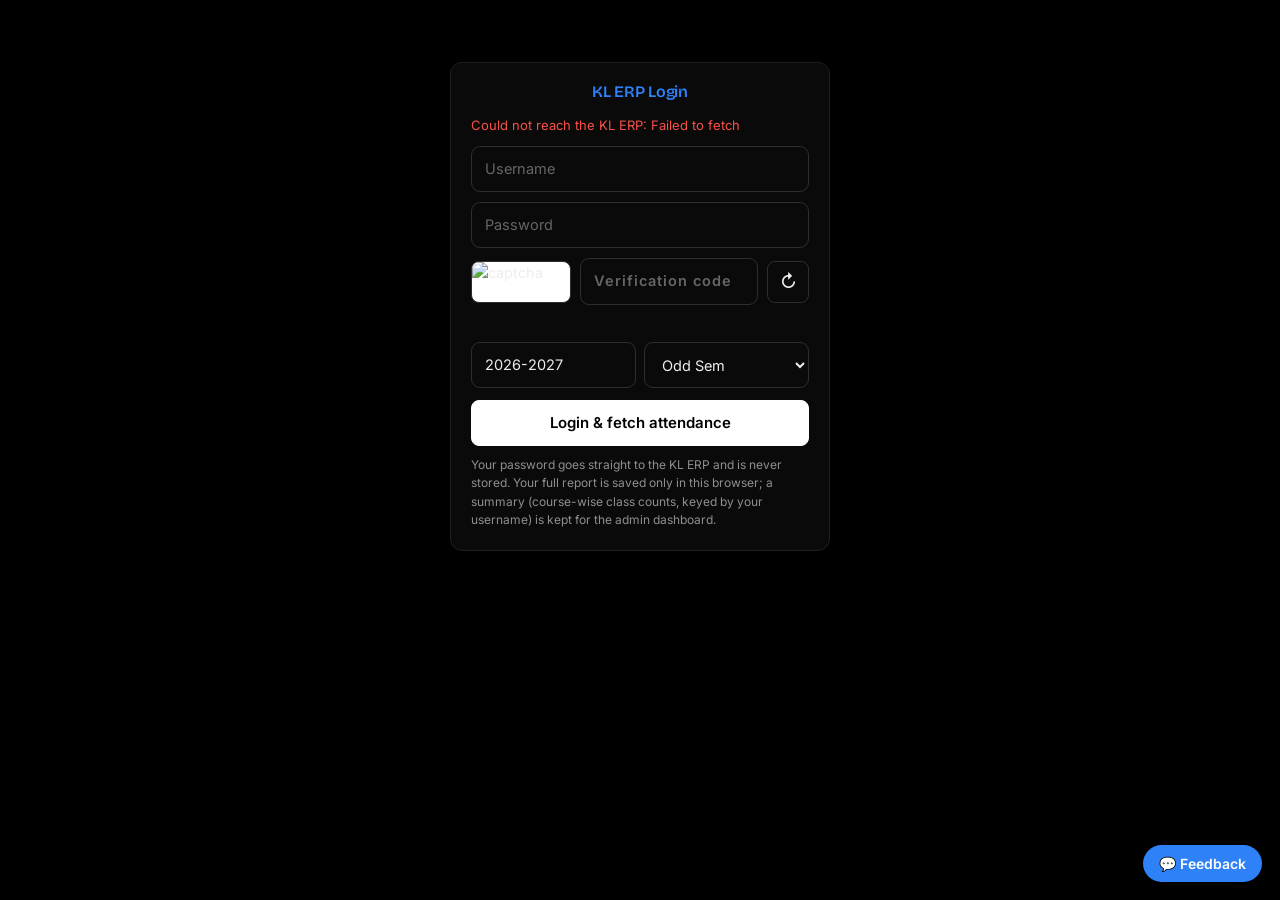
==== commit fe22ec7c: "Blackout dark redesign + admin-editable calendar overlay - app.css: rebuilt as a clean, always-dark " ====
--- a/index.html
+++ b/index.html
@@ -3,6 +3,7 @@
 <title>Attendance · 2026-27 Odd Sem</title>
 <link rel="preconnect" href="https://fonts.gstatic.com" crossorigin><link href="https://fonts.googleapis.com/css2?family=Bricolage+Grotesque:opsz,wght@12..96,500;12..96,600;12..96,700&family=Inter:wght@400;500;600;700&display=swap" rel="stylesheet">
 <link rel="stylesheet" href="css/app.css">
+<style>.ttgrid{border-collapse:separate;border-spacing:0}.ttgrid th,.ttgrid td{text-align:center;white-space:nowrap}.ttgrid td{vertical-align:top}.ttcell{border-radius:7px;padding:4px 7px;font-size:11px;font-weight:700;margin:2px 0;line-height:1.25}.ttcell small{display:block;font-weight:500;opacity:.85;font-size:9px}.ttempty{height:4px}</style>
 </head><body><div class="wrap"><div id="login" class="card" style="max-width:380px;margin:40px auto;display:none">
 <h2 style="color:var(--acc);text-align:center">KL ERP Login</h2>
 <form id="lf" style="display:flex;flex-direction:column;gap:10px">
@@ -26,7 +27,7 @@
 <div class="card"><div class="controls" style="justify-content:space-between"><h2 style="margin:0">Course structure &amp; consolidated attendance</h2>
 <label class="mut">Target % <select id="tgt"><option>75</option><option>80</option><option selected>85</option></select></label></div>
 <div class="scroll"><table id="ctab"></table></div>
-<p class="mut" style="font-size:12px;margin:10px 0 0">L = Lecture, P = Practical, S = Skill. "Weighted %" is the ERP's own figure. "To reach" = classes in a row you'd need to attend to get to the target; "Can skip" = classes you could miss and still stay at the target. "Rest of semester" uses the academic calendar: it estimates the classes still to come until the last instruction day (skipping Sundays, holidays and exam weeks) from how often each course has met on each weekday so far. Pick the target your department uses.</p></div>
+<p class="mut" style="font-size:12px;margin:10px 0 0">L = Lecture, P = Practical, S = Skill. "Weighted %" is the ERP's own figure. "To reach" = classes in a row you'd need to attend to get to the target; "Can skip" = classes you could miss and still stay at the target. "Rest of semester" uses your weekly timetable (reconstructed below) and the academic calendar: it counts the classes each slot will still hold until the last instruction day, skipping Sundays, holidays and exam weeks, and discounts the usual cancellation rate. Pick the target your department uses.</p></div>
 
 <div class="card"><h2>Attendance calendar</h2>
 <div class="controls"><select id="cf"></select></div>
@@ -34,14 +35,18 @@
 <div class="legend" style="flex-wrap:wrap"><span style="--c:var(--p)">All present</span><span style="--c:var(--mix)">Some absent</span><span style="--c:var(--a)">All absent</span><span id="klegend" style="display:contents"></span></div>
 <div id="detail" class="mut">Click a day to see every hour and what the academic calendar says about it.</div></div>
 
+<div class="card"><div class="controls" style="justify-content:space-between"><h2 style="margin:0">Weekly timetable</h2><span class="mut" style="font-size:12px">reconstructed from your attendance · drives the projection</span></div><div class="scroll"><div id="tt"></div></div></div>
+
 <div class="card"><h2>Course-wise register</h2><div id="reg"></div></div>
 
 <div class="card"><h2>Days with absences</h2><div class="scroll"><table id="abs"></table></div></div>
 </div></div>
 <script type="module">
 import {API} from "./js/config.js";
-import {KINDS,termFor,termStats,project,plan,lastLogged,addDays,eventsOn,kindOn,todayKey} from "./js/academic-calendar.js";
+import {KINDS,termFor,termStats,project,plan,slotsOf,timetable,lastLogged,addDays,eventsOn,kindOn,isClassDay,dow,todayKey,setExtraEvents} from "./js/academic-calendar.js";
 let META,D,TERM,PROJ,TS;
+// apply the admin calendar overlay (added holidays/events) before anything renders
+try{const _r=await fetch(API+'/api/calendar',{cache:'no-store'});const _j=await _r.json();setExtraEvents(_j.events||[])}catch(e){}
 const tcase=s=>s.toLowerCase().replace(/\b\w/g,m=>m.toUpperCase()).replace(/\b(And|For|Of|To|In)\b/g,x=>x.toLowerCase());
 const T={L:'Lecture',P:'Practical',S:'Skill',T:'Tutorial'};
 const pc=(a,c)=>c?a/c*100:0, f1=x=>x.toFixed(1)+'%';
@@ -75,6 +80,17 @@
  months.innerHTML=out;months.querySelectorAll('.has,.ev').forEach(el=>{el.style.cursor='pointer';el.onclick=()=>{months.querySelectorAll('.sel').forEach(x=>x.classList.remove('sel'));el.classList.add('sel');show(el.dataset.d,m[el.dataset.d]||[])}});
  const used=new Set((TERM?TERM.events:[]).map(e=>e.kind));klegend.innerHTML=Object.entries(KINDS).filter(([k])=>used.has(k)).map(([,v])=>`<span style="--c:${v.color}">${v.label}</span>`).join('')}
 function show(d,e){e.sort((a,b)=>a.h-b.h);detail.classList.remove('mut');detail.innerHTML=`<b>${new Date(d).toDateString()}</b> ${eventsOn(d).map(x=>`<span class="kpill" style="--k:${KINDS[x.kind].color}">${x.label}</span>`).join(' ')}`+(!e.length?'<p class="mut" style="margin:8px 0 0">No classes logged on this day.</p>':`<table style="margin-top:8px"><tr><th>Hour</th><th>Course</th><th>Section</th><th>Status</th></tr>${e.map(x=>`<tr><td>${x.h}</td><td>${lab(x.c)}</td><td>${x.c.sec}</td><td class="mark ${x.k}">${x.k==='P'?'Present':x.k==='A'?'Absent':x.k}</td></tr>`).join('')}</table>`)}
+const DOWN=['','Mon','Tue','Wed','Thu','Fri','Sat'];
+const HUE=i=>`hsl(${(i*67)%360} 62% ${matchMedia('(prefers-color-scheme:dark)').matches?'42%':'86%'})`;
+const HUEI=i=>`hsl(${(i*67)%360} 70% ${matchMedia('(prefers-color-scheme:dark)').matches?'86%':'28%'})`;
+function ttable(){const el=document.getElementById('tt');if(!TERM){el.innerHTML='<p class="mut" style="margin:0">Timetable needs the academic calendar for this term.</p>';return}
+ const asOf=lastLogged(D)||addDays(TERM.classStart,-1),tt=timetable(TERM,D,asOf);
+ if(!tt.hours.length){el.innerHTML='<p class="mut" style="margin:0">Not enough classes logged yet to work out a weekly pattern.</p>';return}
+ let days=[1,2,3,4,5,6].filter(w=>tt.hours.some(h=>tt.cell(h,w).length)); // drop empty columns (e.g. Sat)
+ let h=`<table class="ttgrid"><tr><th>Hour</th>${days.map(w=>`<th>${DOWN[w]}</th>`).join('')}</tr>`;
+ for(const hr of tt.hours){h+=`<tr><td class="mut" style="font-weight:600">H${hr}</td>`+days.map(w=>{const cs=tt.cell(hr,w);
+   return `<td style="padding:3px">${cs.map(x=>`<div class="ttcell" title="${lab(D[x.i])} · ${D[x.i].sec}" style="background:${HUE(x.i)};color:${HUEI(x.i)}">${x.code}<small>${T[x.ltps]?.[0]||x.ltps||''}</small></div>`).join('')||'<div class="ttempty"></div>'}</td>`}).join('')+'</tr>';}
+ el.innerHTML=h+'</table>';}
 function reg(){document.getElementById('reg').innerHTML=D.map(c=>`<div style="margin-bottom:14px"><div style="display:flex;justify-content:space-between;margin-bottom:6px"><b>${c.code} · ${lab(c)}</b><span class="mut">${c.ta}/${c.tc} · ${c.pct}</span></div><div class="dots">${c.s.map(([d,h,k])=>`<div class="dot" title="${d} · Hour ${h} · ${k==='P'?'Present':'Absent'}" style="background:${k==='P'?'var(--p)':k==='A'?'var(--a)':'var(--mut)'}"></div>`).join('')}</div></div>`).join('')+'<p class="mut" style="font-size:12px">Each square is one class hour, oldest first. Hover over a square to see the date and hour.</p>'}
 function abs(){const m={};D.forEach(c=>c.s.forEach(([d,h,k])=>{if(k==='A')(m[d]=m[d]||[]).push(lab(c)+' · H'+h)}));const ks=Object.keys(m).sort();
  document.getElementById('abs').innerHTML='<tr><th>Date</th><th>Day</th><th class="n">Hours missed</th><th>Classes</th></tr>'+ks.map(k=>`<tr><td>${k.split('-').reverse().join('/')}</td><td>${new Date(k).toLocaleDateString('en',{weekday:'short'})}</td><td class="n">${m[k].length}</td><td style="white-space:normal">${m[k].join(', ')}</td></tr>`).join('')}
@@ -87,7 +103,7 @@
 function all(){tiles();ctab()}
 function boot(){TERM=termFor(META.year,META.sem);if(TERM){PROJ=project(TERM,D,lastLogged(D)||addDays(TERM.classStart,-1));TS=termStats(TERM)}
 who.textContent=META.id?META.id+' · ':'';term.textContent=META.year+' '+META.sem;asof.textContent='Fetched from KL ERP · '+META.at;
-cf.innerHTML='<option value="all">All courses</option>'+D.map(c=>`<option value="${c.id}">${lab(c)}</option>`).join('');detail.className='mut';detail.textContent='Click a day to see every hour and what the academic calendar says about it.';all();cal();reg();abs()}
+cf.innerHTML='<option value="all">All courses</option>'+D.map(c=>`<option value="${c.id}">${lab(c)}</option>`).join('');detail.className='mut';detail.textContent='Click a day to see every hour and what the academic calendar says about it.';all();cal();ttable();reg();abs()}
 tgt.onchange=all;cf.onchange=()=>{cal();detail.className='mut';detail.textContent='Click a day to see every hour and what the academic calendar says about it.'};
 const $=id=>document.getElementById(id);
 function showReport(v){META=v.meta;D=v.d;prep();$('login').style.display='none';$('report').style.display='';boot()}
--- a/css/app.css
+++ b/css/app.css
@@ -1,57 +1,48 @@
-/* KLEF ERP design system. Token names (--acc, --p, --a, --mix, --card, --line, --mut, --pl, --al)
-   are kept because pages reference them inline — only the values and component styles are new. */
+/* KLEF ERP — blackout dark (Vercel-style). Clean, flat, high-contrast, always dark.
+   Token names (--acc, --p, --a, --mix, --card, --line, --mut, --pl, --al) are kept because
+   pages reference them inline; only values + component styles changed. */
 :root{
-  --bg:#f6f4f2; --bg2:#ece7e2; --card:#ffffff; --ink:#191621; --mut:#716b7a;
-  --line:#e9e3dd; --line2:#dcd4cc;
-  --acc:#d81f4a; --acc2:#5b50e0; --acc-ink:#ffffff; --acc-soft:color-mix(in srgb,var(--acc) 10%,transparent);
-  --p:#0f9d63; --a:#e23b3b; --mix:#e0962a;
-  --pl:#e5f4ec; --al:#fce6e4;
-  --shadow:0 1px 2px rgba(20,16,30,.05), 0 8px 24px -12px rgba(20,16,30,.14);
-  --shadow-lg:0 2px 4px rgba(20,16,30,.06), 0 24px 48px -20px rgba(20,16,30,.28);
-  --radius:16px; --radius-sm:11px; --font:"Inter",system-ui,-apple-system,"Segoe UI",Roboto,sans-serif;
+  --bg:#000000; --bg2:#0a0a0a; --card:#0a0a0a; --card2:#111111; --ink:#ededed; --mut:#8f8f8f;
+  --line:#1f1f1f; --line2:#2e2e2e;
+  --acc:#2f81f7; --acc2:#2f81f7; --acc-ink:#ffffff;
+  --acc-soft:color-mix(in srgb,var(--acc) 15%,transparent);
+  --p:#3fb950; --a:#f85149; --mix:#d29922;
+  --pl:color-mix(in srgb,var(--p) 16%,transparent);
+  --al:color-mix(in srgb,var(--a) 16%,transparent);
+  --shadow:0 1px 0 rgba(255,255,255,.02), 0 2px 8px rgba(0,0,0,.6);
+  --shadow-lg:0 12px 40px -12px rgba(0,0,0,.85);
+  --radius:12px; --radius-sm:10px; --font:"Inter",system-ui,-apple-system,"Segoe UI",Roboto,sans-serif;
   --font-head:"Bricolage Grotesque",var(--font);
 }
-@media (prefers-color-scheme:dark){:root{
-  --bg:#0f0d13; --bg2:#17141c; --card:#1a1722; --ink:#efecf4; --mut:#9a93a6;
-  --line:#2a2633; --line2:#3a3545;
-  --acc:#ff3f66; --acc2:#8b80ff; --acc-soft:color-mix(in srgb,var(--acc) 16%,transparent);
-  --p:#2ecb86; --a:#ff5b5b; --mix:#f0a53a;
-  --pl:#103326; --al:#3a1b1b;
-  --shadow:0 1px 2px rgba(0,0,0,.4), 0 10px 30px -14px rgba(0,0,0,.7);
-  --shadow-lg:0 2px 6px rgba(0,0,0,.5), 0 30px 60px -24px rgba(0,0,0,.85);
-}}
 
 *{box-sizing:border-box}
 html{-webkit-text-size-adjust:100%}
 body{
-  margin:0; font-family:var(--font); font-size:14.5px; line-height:1.5; color:var(--ink);
-  background:
-    radial-gradient(900px 420px at 88% -8%, var(--acc-soft), transparent 60%),
-    radial-gradient(760px 420px at -6% 4%, color-mix(in srgb,var(--acc2) 9%,transparent), transparent 55%),
-    var(--bg);
-  background-attachment:fixed; -webkit-font-smoothing:antialiased; text-rendering:optimizeLegibility;
+  margin:0; min-height:100vh; font-family:var(--font); font-size:14.5px; line-height:1.55; color:var(--ink);
+  background:var(--bg); -webkit-font-smoothing:antialiased; text-rendering:optimizeLegibility;
 }
 .wrap{max-width:1180px;margin:0 auto;padding:22px 18px 72px}
-h1,h2,h3{font-family:var(--font-head);letter-spacing:-.02em;line-height:1.15}
+h1,h2,h3{font-family:var(--font-head);letter-spacing:-.02em;line-height:1.15;color:#fff}
 h1{font-size:25px;margin:0;font-weight:700}
-h2{font-size:17px;margin:0 0 14px;font-weight:600}
+h2{font-size:16px;margin:0 0 14px;font-weight:600}
 .mut{color:var(--mut)}
-a{color:var(--acc)}
+a{color:var(--ink);text-decoration:none;border-bottom:1px solid var(--line2)}
+a:hover{border-color:var(--mut)}
 
 /* top nav */
 nav.top{
-  display:flex;gap:4px;align-items:center;margin:-6px -6px 20px;padding:5px;
+  display:flex;gap:2px;align-items:center;margin:-2px 0 22px;padding:4px;
   position:sticky;top:10px;z-index:30;width:fit-content;
-  background:color-mix(in srgb,var(--card) 72%,transparent);
-  border:1px solid var(--line);border-radius:999px;box-shadow:var(--shadow);
-  backdrop-filter:saturate(1.6) blur(12px);-webkit-backdrop-filter:saturate(1.6) blur(12px);
+  background:color-mix(in srgb,var(--bg) 70%,transparent);
+  border:1px solid var(--line);border-radius:999px;
+  -webkit-backdrop-filter:blur(10px);backdrop-filter:blur(10px);
 }
 nav.top a{
-  text-decoration:none;color:var(--mut);font-size:13px;font-weight:600;
-  padding:7px 15px;border-radius:999px;transition:color .15s,background .15s;
+  text-decoration:none;border:none;color:var(--mut);font-size:13px;font-weight:500;
+  padding:6px 14px;border-radius:999px;transition:color .15s,background .15s;
 }
-nav.top a:hover{color:var(--ink);background:var(--bg2)}
-nav.top a.cur{color:var(--acc-ink);background:var(--acc)}
+nav.top a:hover{color:var(--ink)}
+nav.top a.cur{color:#fff;background:var(--card2)}
 
 /* header */
 header{display:flex;justify-content:space-between;align-items:flex-end;flex-wrap:wrap;gap:14px;margin-bottom:22px}
@@ -60,74 +51,78 @@
 /* cards */
 .card{
   background:var(--card);border:1px solid var(--line);border-radius:var(--radius);
-  padding:20px;margin-bottom:18px;box-shadow:var(--shadow);
+  padding:20px;margin-bottom:16px;
 }
 
 /* stat tiles */
-.tiles{display:grid;grid-template-columns:repeat(auto-fit,minmax(158px,1fr));gap:13px;margin-bottom:18px}
+.tiles{display:grid;grid-template-columns:repeat(auto-fit,minmax(158px,1fr));gap:12px;margin-bottom:16px}
 .tile{
   position:relative;overflow:hidden;background:var(--card);border:1px solid var(--line);
-  border-radius:var(--radius-sm);padding:15px 16px;box-shadow:var(--shadow);
+  border-radius:var(--radius-sm);padding:15px 16px;
 }
-.tile::before{content:"";position:absolute;inset:0 auto 0 0;width:3px;background:var(--acc);opacity:.85}
-.tile>.mut{font-size:11.5px;text-transform:uppercase;letter-spacing:.055em;font-weight:600}
-.tile b{display:block;font-family:var(--font-head);font-size:27px;font-weight:700;margin-top:5px;letter-spacing:-.02em}
+.tile>.mut{font-size:11px;text-transform:uppercase;letter-spacing:.06em;font-weight:500;color:var(--mut)}
+.tile b{display:block;font-family:var(--font-head);font-size:26px;font-weight:700;margin-top:6px;letter-spacing:-.02em;color:#fff}
 
 /* tables */
 table{width:100%;border-collapse:collapse}
 th,td{padding:10px 12px;text-align:left;border-bottom:1px solid var(--line);white-space:nowrap}
 thead th,tr:first-child th{position:sticky;top:0}
-th{font-size:11.5px;color:var(--mut);font-weight:600;text-transform:uppercase;letter-spacing:.04em;background:var(--card)}
-tbody tr:hover td,table tr:hover td{background:color-mix(in srgb,var(--acc) 3.5%,transparent)}
+th{font-size:11px;color:var(--mut);font-weight:500;text-transform:uppercase;letter-spacing:.05em;background:var(--card)}
+tbody tr:hover td,table tr:hover td{background:var(--card2)}
 td.n,th.n{text-align:right;font-variant-numeric:tabular-nums}
 tr:last-child td{border-bottom:none}
-.scroll{overflow-x:auto;border-radius:var(--radius-sm);-webkit-overflow-scrolling:touch}
+.scroll{overflow-x:auto;border:1px solid var(--line);border-radius:var(--radius-sm);-webkit-overflow-scrolling:touch}
+.scroll table th{background:var(--card)}
+.card>.scroll{margin:0 -1px}
 
 /* progress bar in cells */
-.bar{height:7px;background:var(--line2);border-radius:99px;width:92px;display:inline-block;vertical-align:middle;margin-right:9px;overflow:hidden}
+.bar{height:6px;background:var(--line2);border-radius:99px;width:92px;display:inline-block;vertical-align:middle;margin-right:9px;overflow:hidden}
 .bar i{display:block;height:100%;border-radius:99px;transition:width .4s ease}
 
 /* pills */
-.pill{display:inline-block;padding:3px 10px;border-radius:999px;font-size:11.5px;font-weight:600;line-height:1.4}
-.ok{background:var(--pl);color:var(--p)}
-.bad{background:var(--al);color:var(--a)}
-.mixp{background:color-mix(in srgb,var(--mix) 20%,transparent);color:var(--mix)}
-.grp td{background:var(--acc-soft);font-weight:600}
+.pill{display:inline-block;padding:2px 9px;border-radius:999px;font-size:11.5px;font-weight:500;line-height:1.5;border:1px solid transparent}
+.ok{background:var(--pl);color:var(--p);border-color:color-mix(in srgb,var(--p) 30%,transparent)}
+.bad{background:var(--al);color:var(--a);border-color:color-mix(in srgb,var(--a) 30%,transparent)}
+.mixp{background:color-mix(in srgb,var(--mix) 15%,transparent);color:var(--mix);border-color:color-mix(in srgb,var(--mix) 30%,transparent)}
+.grp td{background:var(--card2);font-weight:600;color:#fff}
 
 /* controls, inputs, buttons */
 .controls{display:flex;gap:10px;flex-wrap:wrap;align-items:center;margin-bottom:16px}
 select,button,input{
-  font:inherit;padding:8px 12px;border:1px solid var(--line2);border-radius:10px;
+  font:inherit;padding:8px 12px;border:1px solid var(--line2);border-radius:8px;
   background:var(--card);color:var(--ink);transition:border-color .15s,box-shadow .15s,background .15s,transform .05s;
 }
-select:hover,button:hover,input:hover{border-color:var(--mut)}
-select:focus,button:focus-visible,input:focus{outline:none;border-color:var(--acc);box-shadow:0 0 0 3px var(--acc-soft)}
-button{cursor:pointer;font-weight:600}
+select:hover,button:hover,input:hover{border-color:#444}
+select:focus,button:focus-visible,input:focus{outline:none;border-color:var(--acc);box-shadow:0 0 0 2px var(--acc-soft)}
+input::placeholder{color:#666}
+button{cursor:pointer;font-weight:500}
 button:active{transform:translateY(1px)}
-button.on{background:var(--acc);color:var(--acc-ink);border-color:var(--acc);box-shadow:0 6px 16px -8px var(--acc)}
-button.on:hover{filter:brightness(1.05)}
+/* primary = white (Vercel) */
+button.on{background:#fff;color:#000;border-color:#fff;font-weight:600}
+button.on:hover{background:#e6e6e6;border-color:#e6e6e6}
 
 /* calendar grids */
 .months{display:grid;grid-template-columns:repeat(auto-fit,minmax(252px,1fr));gap:18px}
-.mon h3{font-family:var(--font-head);font-size:14px;margin:0 0 9px;font-weight:600}
+.mon h3{font-family:var(--font-head);font-size:14px;margin:0 0 9px;font-weight:600;color:var(--ink)}
 .grid{display:grid;grid-template-columns:repeat(7,1fr);gap:5px}
-.dow{font-size:10.5px;color:var(--mut);text-align:center;font-weight:600;text-transform:uppercase}
+.dow{font-size:10.5px;color:var(--mut);text-align:center;font-weight:500;text-transform:uppercase}
 .day{
-  aspect-ratio:1;border-radius:9px;display:flex;flex-direction:column;align-items:center;justify-content:center;
-  font-size:12px;border:1px solid var(--line);cursor:default;position:relative;transition:transform .08s,box-shadow .15s;
+  aspect-ratio:1;border-radius:8px;display:flex;flex-direction:column;align-items:center;justify-content:center;
+  font-size:12px;border:1px solid var(--line);cursor:default;position:relative;transition:transform .08s,border-color .15s;
+  background:var(--card);color:var(--mut);
 }
-.day.has{cursor:pointer;color:#fff;border:none;font-weight:700}
-.day.has:hover{transform:translateY(-2px);box-shadow:var(--shadow)}
+.day.has{cursor:pointer;color:#fff;border:none;font-weight:600}
+.day.has:hover{transform:translateY(-2px)}
 .day small{font-size:9px;font-weight:500;opacity:.9}
-.day.sel{outline:2px solid var(--ink);outline-offset:2px}
-.day.today{outline:2px dashed var(--acc);outline-offset:2px}
-.day.ev{border-color:var(--k);background:color-mix(in srgb,var(--k) 22%,transparent)}
+.day.sel{outline:2px solid #fff;outline-offset:2px}
+.day.today{outline:1px solid var(--acc);outline-offset:2px}
+.day.ev{border-color:var(--k);background:color-mix(in srgb,var(--k) 20%,#0a0a0a)}
 .day.has.ev{box-shadow:inset 0 -4px 0 var(--k);border:none}
 
 /* legends */
 .legend{display:flex;gap:16px;font-size:12px;color:var(--mut);margin-top:14px;flex-wrap:wrap}
-.legend span::before{content:"";display:inline-block;width:11px;height:11px;border-radius:4px;margin-right:6px;vertical-align:-1px;background:var(--c)}
-.kpill{display:inline-block;padding:2px 9px;border-radius:999px;font-size:11px;font-weight:600;color:#fff;background:var(--k)}
+.legend span::before{content:"";display:inline-block;width:11px;height:11px;border-radius:3px;margin-right:6px;vertical-align:-1px;background:var(--c)}
+.kpill{display:inline-block;padding:2px 9px;border-radius:999px;font-size:11px;font-weight:500;color:#fff;background:var(--k)}
 
 #detail{margin-top:16px;min-height:40px}
 
@@ -137,25 +132,26 @@
 .mark{font-weight:700}.mark.P{color:var(--p)}.mark.A{color:var(--a)}
 
 /* login + captcha */
-#login{animation:rise .4s ease both}
-@keyframes rise{from{opacity:0;transform:translateY(10px)}to{opacity:1;transform:none}}
+#login{animation:rise .35s ease both}
+@keyframes rise{from{opacity:0;transform:translateY(8px)}to{opacity:1;transform:none}}
 .caprow{display:flex;gap:9px;align-items:center}
-.caprow img{height:42px;width:100px;flex:none;border:1px solid var(--line2);border-radius:10px;background:#fff;cursor:pointer;object-fit:contain}
+.caprow img{height:42px;width:100px;flex:none;border:1px solid var(--line2);border-radius:8px;background:#fff;cursor:pointer;object-fit:contain}
 .caprow input{flex:1;min-width:0;letter-spacing:1px;font-weight:600}
 .caprow button{flex:none;width:42px;height:42px;padding:0;font-size:18px}
 #capst{font-size:12px;margin-top:2px;min-height:15px;color:var(--mut)}
 #capst.ok{color:var(--p);font-weight:600}
-#lf input,#lf select{width:100%;padding:11px 13px;border-radius:11px}
-#lbtn{padding:12px;font-size:15px;margin-top:2px}
+#lf input,#lf select{width:100%;padding:11px 13px;border-radius:9px}
+#lbtn{padding:12px;font-size:15px;margin-top:2px;background:#fff;color:#000;border-color:#fff;font-weight:600}
+#lbtn:hover{background:#e6e6e6;border-color:#e6e6e6}
 
 /* admin extras */
 tr.stu{cursor:pointer}
-tr.more>td{background:var(--bg2);white-space:normal}
-.warn{background:var(--al);color:var(--a);border:1px solid color-mix(in srgb,var(--a) 30%,transparent);border-radius:12px;padding:12px 16px;margin-bottom:18px;font-size:13px}
-.prog{height:7px;background:var(--line2);border-radius:99px;margin-top:9px;overflow:hidden}
+tr.more>td{background:var(--card2);white-space:normal}
+.warn{background:var(--al);color:var(--a);border:1px solid color-mix(in srgb,var(--a) 30%,transparent);border-radius:10px;padding:12px 16px;margin-bottom:16px;font-size:13px}
+.prog{height:6px;background:var(--line2);border-radius:99px;margin-top:9px;overflow:hidden}
 .prog i{display:block;height:100%;background:var(--acc);border-radius:99px}
 .stars button{border:none;background:none;font-size:24px;padding:0 2px;cursor:pointer;color:var(--line2)}
-.stars button.on{background:none;color:var(--mix);box-shadow:none}
+.stars button.on{background:none;color:var(--mix);box-shadow:none;border:none}
 .kinds label{cursor:pointer}
 
 @media (max-width:560px){
